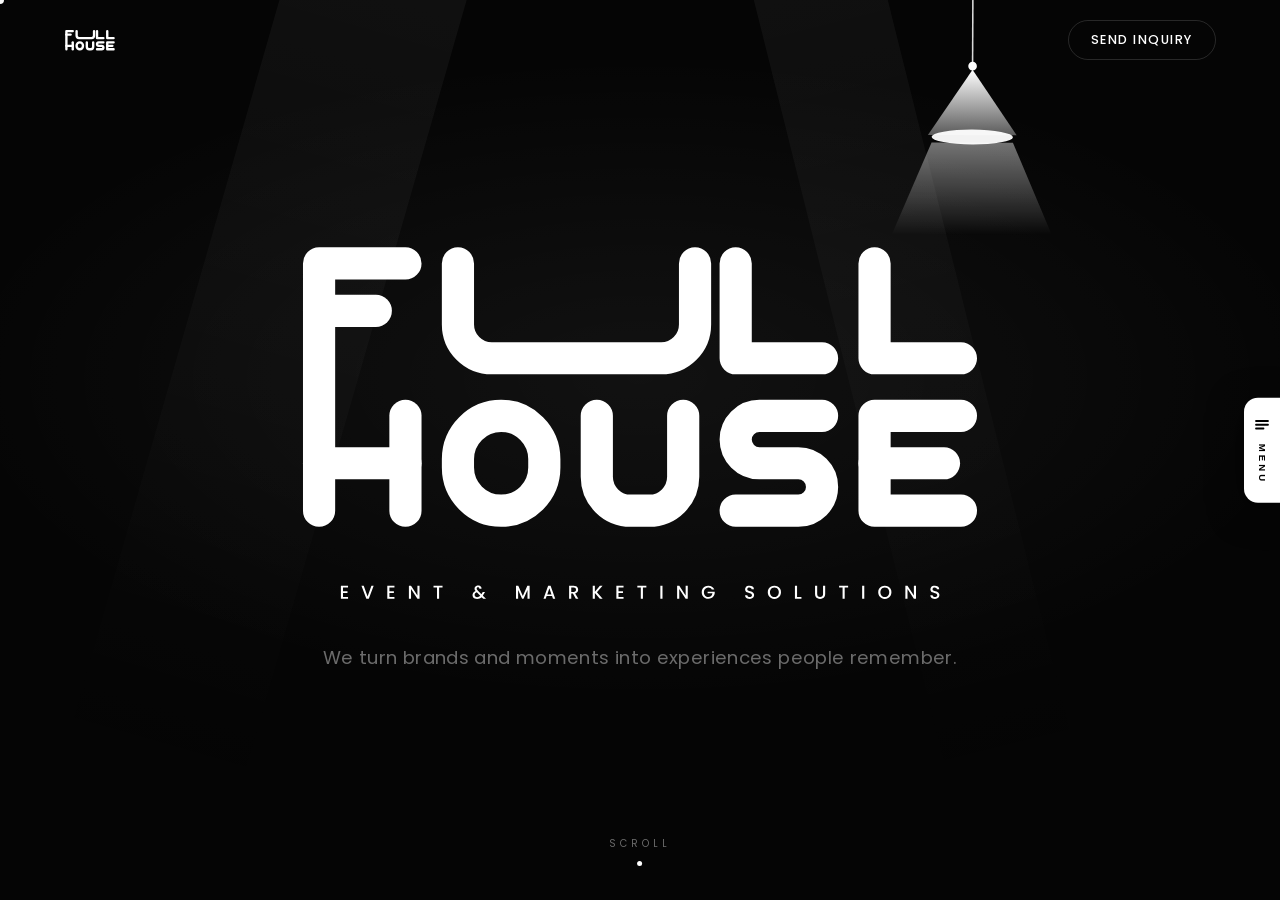
==== index.html @ f328819b "Add Full House website" ====
<!DOCTYPE html>
<html lang="en">
<head>
<meta charset="UTF-8">
<meta name="viewport" content="width=device-width, initial-scale=1.0">
<title>Full House — Event & Marketing Solutions</title>
<meta name="description" content="Full House is an events and marketing company. We design, build and run experiences, and we create the brands and campaigns that fill them.">
<style>
  @font-face { font-family:'Poppins'; src:url('[data-uri]') format('truetype'); font-weight:400; font-display:swap; }
  @font-face { font-family:'Poppins'; src:url('[data-uri]') format('truetype'); font-weight:500; font-display:swap; }
  @font-face { font-family:'Poppins'; src:url('[data-uri]') format('truetype'); font-weight:600; font-display:swap; }
  @font-face { font-family:'Poppins'; src:url('[data-uri]') format('truetype'); font-weight:700; font-display:swap; }

  :root{
    --bg:#050505; --bg2:#0b0b0b; --ink:#ffffff; --muted:#a3a3a3; --dim:#6b6b6b;
    --line:rgba(255,255,255,.14); --line2:rgba(255,255,255,.08);
    --display:'Poppins',sans-serif; --body:'Poppins',sans-serif;
  }
  *{margin:0;padding:0;box-sizing:border-box}
  html{scroll-behavior:smooth}
  body{background:var(--bg);color:var(--ink);font-family:var(--body);overflow-x:hidden;-webkit-font-smoothing:antialiased}
  ::selection{background:#fff;color:#000}
  a{color:inherit;text-decoration:none}
  img{display:block;max-width:100%}

  /* ---------- cursor ---------- */
  .cursor-dot,.cursor-ring{position:fixed;top:0;left:0;pointer-events:none;z-index:9999;border-radius:50%;transform:translate(-50%,-50%)}
  .cursor-dot{width:8px;height:8px;background:#fff;mix-blend-mode:difference}
  .cursor-ring{width:36px;height:36px;border:1px solid rgba(255,255,255,.5);transition:width .25s,height .25s,border-color .25s}
  .cursor-ring.hovering{width:64px;height:64px;border-color:#fff}
  @media (pointer:coarse){.cursor-dot,.cursor-ring{display:none}}

  /* ---------- preloader ---------- */
  #loader{position:fixed;inset:0;background:#000;z-index:2000;display:flex;flex-direction:column;align-items:center;justify-content:center;gap:28px;animation:loaderAway .9s cubic-bezier(.76,0,.24,1) 2s forwards}
  @keyframes loaderAway{to{transform:translateY(-100%);visibility:hidden}}
  #loader.done{transform:translateY(-100%)}
  #loader .lamp-mini{width:70px;animation:swing 2.2s ease-in-out infinite;transform-origin:50% 0}
  @keyframes swing{0%,100%{transform:rotate(9deg)}50%{transform:rotate(-9deg)}}
  #loader .word{font-family:var(--display);font-weight:600;font-size:clamp(2rem,7vw,3.4rem);letter-spacing:.04em;opacity:0;animation:flicker .8s steps(1) .3s forwards}
  #loader .word.on{animation:flicker .8s steps(1) forwards}
  @keyframes flicker{0%{opacity:0}12%{opacity:1}20%{opacity:.2}32%{opacity:1}44%{opacity:.35}60%{opacity:1}100%{opacity:1}}
  #loader .tag{font-size:.7rem;letter-spacing:.55em;color:var(--dim);opacity:0;animation:tagIn .6s .8s forwards}
  @keyframes tagIn{to{opacity:1}}
  #loader .tag.on{opacity:1}

  /* ---------- nav ---------- */
  nav{position:fixed;top:0;left:0;right:0;z-index:900;display:flex;align-items:center;justify-content:space-between;padding:20px 5vw;transition:background .4s,backdrop-filter .4s,border-color .4s;border-bottom:1px solid transparent}
  nav.scrolled{background:rgba(5,5,5,.72);backdrop-filter:blur(14px);border-color:var(--line2)}
  @media (max-width:760px){
    nav.scrolled{backdrop-filter:none;background:rgba(5,5,5,.93)}
    .side-scrim{backdrop-filter:none}
    dialog.fh-modal::backdrop{backdrop-filter:none}
    .pband{overflow-x:auto;-webkit-overflow-scrolling:touch;scrollbar-width:none}
    .pband::-webkit-scrollbar{display:none}
    .pband-track{animation:none}
    .watermark{will-change:auto}
  }
  .nav-logo{font-family:var(--display);font-weight:600;font-size:1.05rem;letter-spacing:.06em;display:flex;align-items:center;gap:8px}
  .nav-links{display:flex;gap:34px;font-size:.78rem;letter-spacing:.22em;font-weight:600}
  .nav-links a{position:relative;color:var(--muted);transition:color .3s;padding:4px 0}
  .nav-links a::after{content:'';position:absolute;left:0;bottom:0;height:1px;width:0;background:#fff;transition:width .3s}
  .nav-links a:hover{color:#fff}
  .nav-links a:hover::after{width:100%}
  .nav-cta{font-family:var(--display);font-weight:500;font-size:.8rem;letter-spacing:.12em;border:1px solid var(--line);border-radius:999px;padding:10px 22px;transition:background .3s,color .3s}
  .nav-cta:hover{background:#fff;color:#000}
  @media (max-width:820px){.nav-links{display:none}}

  /* ---------- hero ---------- */
  header{position:relative;min-height:100svh;display:flex;flex-direction:column;align-items:center;justify-content:center;overflow:hidden}
  .hero-vignette{position:absolute;inset:0;background:radial-gradient(ellipse 90% 60% at 50% 42%,rgba(255,255,255,.05),transparent 60%);pointer-events:none}
  .pendulum{position:absolute;top:-30px;left:76%;width:210px;height:265px;margin-left:-105px;transform-origin:50% 0;pointer-events:none;z-index:3}
  @media (max-width:820px){.pendulum{left:74%;width:150px;height:190px;margin-left:-75px}}
  .pendulum svg{width:100%;height:100%;overflow:visible}
  .hero-inner{position:relative;z-index:4;text-align:center;padding:0 5vw}
  .hero-eyebrow{font-size:.72rem;letter-spacing:.6em;color:var(--muted);margin-bottom:26px}
  .hero-logo{width:clamp(300px,58vw,700px);height:auto;aspect-ratio:620/345}
  .logo-svg{height:22px;width:52px}
  footer .logo-svg{height:30px;width:70px}
  .sr-only{position:absolute;width:1px;height:1px;overflow:hidden;clip:rect(0 0 0 0)}
  .hero-sub{margin-top:30px;font-size:.8rem;letter-spacing:.55em;color:var(--muted)}
  .hero-line{margin-top:18px;font-size:clamp(.95rem,1.6vw,1.15rem);color:var(--dim);font-weight:400;letter-spacing:.02em}
  .secret{position:absolute;inset:0;z-index:5;display:flex;align-items:flex-end;justify-content:center;padding-bottom:12vh;pointer-events:none;
    -webkit-mask-image:radial-gradient(circle 240px at var(--mx,-500px) var(--my,-500px),#000 0%,transparent 72%);
            mask-image:radial-gradient(circle 240px at var(--mx,-500px) var(--my,-500px),#000 0%,transparent 72%)}
  .secret p{font-family:var(--display);font-weight:500;font-size:clamp(1.1rem,2.6vw,1.9rem);color:#fff;opacity:.9;text-align:center;padding:0 6vw}
  .scroll-cue{position:absolute;bottom:34px;left:50%;transform:translateX(-50%);z-index:6;display:flex;flex-direction:column;align-items:center;gap:10px;color:var(--dim);font-size:.62rem;letter-spacing:.4em}
  .scroll-cue .dot{width:5px;height:5px;border-radius:50%;background:#fff;animation:cue 1.8s ease-in-out infinite}
  @keyframes cue{0%{transform:translateY(0);opacity:1}70%{transform:translateY(16px);opacity:0}100%{opacity:0}}

  /* ---------- marquee ---------- */
  .marquee{border-top:1px solid var(--line2);border-bottom:1px solid var(--line2);overflow:hidden;padding:22px 0;background:var(--bg)}
  .marquee-track{display:flex;width:max-content;animation:mq 28s linear infinite}
  .marquee:hover .marquee-track{animation-play-state:paused}
  .marquee-track span{font-family:var(--display);font-weight:500;font-size:clamp(1rem,2.4vw,1.5rem);letter-spacing:.18em;color:#fff;white-space:nowrap;padding-right:14px}
  .marquee-track .o{color:transparent;-webkit-text-stroke:1px rgba(255,255,255,.55)}
  @keyframes mq{to{transform:translateX(-50%)}}

  /* ---------- shared section ---------- */
  section{padding:110px 5vw;max-width:1280px;margin:0 auto}
  .eyebrow{font-size:.7rem;letter-spacing:.5em;color:var(--dim);margin-bottom:22px;display:flex;align-items:center;gap:12px}
  .eyebrow svg{width:12px;height:12px}
  h2{font-family:var(--display);font-weight:600;font-size:clamp(2.2rem,5.4vw,4rem);line-height:1.04;margin-bottom:26px}
  .lead{color:var(--muted);font-size:clamp(1rem,1.5vw,1.15rem);line-height:1.75;max-width:640px}
  .reveal{opacity:0;transform:translateY(36px);transition:opacity .55s cubic-bezier(.22,1,.36,1),transform .55s cubic-bezier(.22,1,.36,1)}
  .reveal.in{opacity:1;transform:none}

  /* ---------- who ---------- */
  .chips{display:flex;flex-wrap:wrap;gap:12px;margin-top:38px}
  .chip{border:1px solid var(--line);border-radius:999px;padding:11px 24px;font-weight:600;font-size:.9rem;transition:background .3s,color .3s,transform .3s;cursor:pointer;background:none;color:inherit;font-family:inherit}
  .chip.on{background:#fff;color:#050505;border-color:#fff}
  .chip-hint{width:100%;margin-top:10px;font-size:.72rem;letter-spacing:.22em;text-transform:uppercase;color:var(--dim)}
  .who-cap{position:absolute;left:18px;right:18px;bottom:16px;z-index:2;font-size:.85rem;line-height:1.45;color:#fff;text-shadow:0 1px 8px rgba(0,0,0,.8);opacity:0;transform:translateY(8px);transition:opacity .4s,transform .4s}
  .who-cap:not(:empty){opacity:1;transform:none}
  .chip:hover{background:#fff;color:#000;transform:translateY(-3px)}
  .vm-grid{display:grid;grid-template-columns:1fr 1fr;gap:18px;margin-top:60px}
  .vm-card{border:1px solid var(--line);border-radius:22px;padding:36px 34px;background:linear-gradient(160deg,#101010,#070707);transition:border-color .3s,transform .4s}
  .vm-card:hover{border-color:rgba(255,255,255,.4);transform:translateY(-4px)}
  .vm-card .lbl{font-size:.68rem;letter-spacing:.5em;color:var(--dim);display:flex;align-items:center;gap:10px;margin-bottom:18px}
  .vm-card .lbl svg{width:13px;height:13px}
  .vm-card p{font-family:var(--display);font-weight:500;font-size:clamp(1.05rem,1.8vw,1.3rem);line-height:1.5}
  @media (max-width:760px){.vm-grid{grid-template-columns:1fr}}

  /* ---------- values ---------- */
  .values-grid{display:grid;grid-template-columns:repeat(3,1fr);gap:16px;margin-top:20px}
  .v-card{position:relative;border:1px solid var(--line2);border-radius:20px;padding:34px 28px;background:var(--bg2);overflow:hidden;transition:border-color .3s;transform-style:preserve-3d;will-change:transform}
  .v-card::before{content:'';position:absolute;inset:0;background:radial-gradient(320px circle at var(--gx,50%) var(--gy,50%),rgba(255,255,255,.09),transparent 65%);opacity:0;transition:opacity .3s;pointer-events:none}
  .v-card:hover::before{opacity:1}
  .v-card:hover{border-color:rgba(255,255,255,.35)}
  .v-num{font-size:.7rem;letter-spacing:.4em;color:var(--dim);margin-bottom:44px}
  .v-card h3{font-family:var(--display);font-weight:500;font-size:1.2rem;margin-bottom:10px}
  .v-card p{color:var(--muted);font-size:.9rem;line-height:1.6}
  @media (max-width:960px){.values-grid{grid-template-columns:repeat(2,1fr)}}
  @media (max-width:600px){.values-grid{grid-template-columns:1fr}}

  /* ---------- what we do ---------- */
  .what-wrap{display:grid;grid-template-columns:minmax(300px,1fr) 1.7fr;gap:56px;align-items:start}
  .what-left{position:sticky;top:110px}
  .what-left .toggle{margin-bottom:0}
  @media (max-width:960px){.what-wrap{grid-template-columns:1fr}.what-left{position:static}}
  .toggle{position:relative;display:inline-flex;border:1px solid var(--line);border-radius:999px;padding:5px;margin:14px 0 44px;background:#000}
  .toggle button{position:relative;z-index:2;font-family:var(--display);font-weight:500;font-size:.85rem;letter-spacing:.2em;padding:12px 34px;border:0;background:none;color:var(--muted);cursor:pointer;transition:color .35s}
  .toggle button.on{color:#000}
  .toggle .pill{position:absolute;top:5px;bottom:5px;left:5px;width:calc(50% - 5px);background:#fff;border-radius:999px;transition:transform .45s cubic-bezier(.65,0,.35,1)}
  .toggle.marketing .pill{transform:translateX(100%)}
  .svc-grid{display:grid;grid-template-columns:repeat(2,1fr);gap:14px}
  @media (min-width:961px) and (max-width:1180px){.svc-grid{grid-template-columns:1fr}}
  .svc{border:1px solid var(--line2);border-radius:18px;padding:26px 28px;background:#000;display:flex;gap:18px;align-items:flex-start;opacity:0;transform:translateY(22px);transition:border-color .3s,background .3s;cursor:pointer;position:relative}
  .svc.shown{animation:svcIn .55s cubic-bezier(.22,1,.36,1) forwards}
  @keyframes svcIn{to{opacity:1;transform:none}}
  .svc:hover{border-color:rgba(255,255,255,.45);background:#0d0d0d}
  .svc .n{font-family:var(--display);font-weight:500;color:var(--dim);font-size:.8rem;padding-top:3px}
  .svc h3{font-family:var(--display);font-weight:500;font-size:1.08rem;margin-bottom:6px}
  .svc p{color:var(--muted);font-size:.86rem;line-height:1.55}
  @media (max-width:760px){.svc-grid{grid-template-columns:1fr}}

  /* ---------- moments accordion ---------- */
  .acc{display:flex;gap:14px;height:min(72vh,600px);margin-top:30px}
  .acc-panel{position:relative;flex:1;border-radius:22px;overflow:hidden;border:1px solid var(--line2);cursor:pointer;transition:flex .6s cubic-bezier(.22,1,.36,1),border-color .4s;min-width:0}
  .acc-panel img{position:absolute;inset:0;width:100%;height:100%;object-fit:cover;filter:grayscale(1) brightness(.55) contrast(1.05);transition:filter .5s,transform .6s cubic-bezier(.22,1,.36,1);transform:scale(1.06)}
  .acc-panel::after{content:'';position:absolute;inset:0;background:linear-gradient(to top,rgba(0,0,0,.72),transparent 50%)}
  .acc-panel.on{flex:3.4;border-color:rgba(255,255,255,.35)}
  .acc-panel.on img{filter:grayscale(.85) brightness(.98) contrast(1.05);transform:scale(1)}
  .acc-panel figcaption{position:absolute;left:24px;bottom:20px;z-index:2;font-family:var(--display);font-weight:500;font-size:clamp(.95rem,1.8vw,1.3rem);letter-spacing:.05em;white-space:nowrap}
  .acc-panel .cap{opacity:0;transform:translateY(12px);transition:opacity .5s .25s,transform .5s .25s}
  .acc-panel.on .cap{opacity:1;transform:none}
  @media (max-width:700px){.acc{flex-direction:column;height:auto}.acc-panel{height:64px;flex:none}.acc-panel.on{height:280px}}

  /* ---------- how ---------- */
  .steps{display:flex;gap:10px;flex-wrap:wrap;margin-bottom:44px}
  .step-btn{font-family:var(--display);font-weight:500;font-size:.8rem;letter-spacing:.14em;border:1px solid var(--line2);border-radius:999px;padding:12px 22px;background:none;color:var(--muted);cursor:pointer;transition:all .3s}
  .step-btn:hover{border-color:rgba(255,255,255,.45);color:#fff}
  .step-btn.on{background:#fff;color:#000;border-color:#fff}
  .step-panel{border:1px solid var(--line);border-radius:24px;padding:clamp(30px,5vw,60px);background:linear-gradient(150deg,#101010,#060606);min-height:230px;position:relative;overflow:hidden}
  .step-panel .big-num{position:absolute;right:-10px;top:-38px;font-family:var(--display);font-weight:700;font-size:11rem;color:rgba(255,255,255,.05);line-height:1;pointer-events:none}
  .step-panel h3{font-family:var(--display);font-weight:600;font-size:clamp(1.6rem,3.4vw,2.4rem);margin-bottom:16px}
  .step-panel p{color:var(--muted);max-width:560px;line-height:1.75;font-size:1.02rem}
  .step-panel .ph{animation:ph .45s ease}
  @keyframes ph{from{opacity:0;transform:translateY(14px)}to{opacity:1;transform:none}}

  /* ---------- watermark ---------- */
  .watermark{position:absolute;top:38%;left:0;white-space:nowrap;font-family:var(--display);font-weight:700;font-size:clamp(7rem,20vw,17rem);color:transparent;-webkit-text-stroke:1px rgba(255,255,255,.07);pointer-events:none;will-change:transform}
  #why{max-width:none}
  #why > *:not(.watermark){max-width:1280px;margin-left:auto;margin-right:auto}
  #why h2{margin-bottom:40px}

  /* ---------- why ---------- */
  .why-row{display:flex;align-items:center;justify-content:space-between;gap:24px;padding:30px 8px;border-bottom:1px solid var(--line2);transition:padding .35s,background .35s;cursor:pointer}
  .why-row:first-of-type{border-top:1px solid var(--line2)}
  .why-row:hover{background:#0b0b0b;padding-left:22px}
  .why-row .t{font-family:var(--display);font-weight:500;font-size:clamp(1.1rem,2.4vw,1.6rem)}
  .why-row .d{color:var(--muted);font-size:.92rem;max-width:460px;line-height:1.6}
  .why-row .arr{flex:none;width:40px;height:40px;border:1px solid var(--line);border-radius:50%;display:grid;place-items:center;transition:background .3s,transform .3s}
  .why-row:hover .arr{background:#fff;transform:rotate(-45deg)}
  .why-row:hover .arr svg path{stroke:#000}
  @media (max-width:700px){.why-row .d{display:none}}

  /* ---------- signature ---------- */
  .sign{text-align:center;padding:150px 5vw}
  .sign .eyebrow{justify-content:center}
  #shuffle{font-family:var(--display);font-weight:600;font-size:clamp(1.9rem,6vw,4.6rem);line-height:1.12;min-height:2.4em}

  /* ---------- contact ---------- */
  .contact{text-align:center;padding:150px 5vw 130px;position:relative;overflow:hidden}
  .contact h2{font-size:clamp(2.6rem,9vw,7rem);line-height:1}
  .contact .lead{margin:26px auto 50px;text-align:center}
  .cta-row{display:flex;gap:16px;justify-content:center;flex-wrap:wrap}
  .btn-m{display:inline-flex;align-items:center;gap:12px;font-family:var(--display);font-weight:500;font-size:1rem;letter-spacing:.08em;border-radius:999px;padding:18px 38px;transition:transform .2s ease-out;will-change:transform}
  .btn-m.solid{background:#fff;color:#000}
  .btn-m.ghost{border:1px solid var(--line);color:#fff}
  .btn-m svg{width:18px;height:18px}
  .contact-meta{margin-top:56px;font-size:.72rem;letter-spacing:.4em;color:var(--dim)}

  footer{border-top:1px solid var(--line2);padding:60px 5vw;display:grid;grid-template-columns:2fr 1fr 1fr;gap:36px}
  footer .f-col{display:flex;flex-direction:column;gap:12px}
  footer .f-logo svg{height:38px;width:68px}
  footer .f-tag{font-size:.68rem;letter-spacing:.4em;color:var(--dim)}
  footer .f-copy{font-size:.72rem;color:var(--dim);margin-top:14px}
  footer .f-head{font-size:.68rem;letter-spacing:.4em;color:var(--dim);margin-bottom:6px}
  footer a{color:var(--muted);font-size:.9rem;font-weight:500;transition:color .3s}
  footer a:hover{color:#fff}
  @media (max-width:700px){footer{grid-template-columns:1fr}}



  /* ---------- v4: single scrolling page ---------- */
  #pages{overflow-y:auto;scroll-behavior:smooth;scrollbar-width:thin;scrollbar-color:#2a2a2a transparent}
  #pages::-webkit-scrollbar{width:6px}
  #pages::-webkit-scrollbar-thumb{background:#2a2a2a;border-radius:3px}

  /* ---------- v4: side toolbar ---------- */
  .side-handle{position:fixed;right:0;top:50%;transform:translateY(-50%);z-index:940;display:flex;flex-direction:column;align-items:center;gap:10px;background:#fff;color:#000;border:0;border-radius:14px 0 0 14px;padding:18px 9px;cursor:pointer;box-shadow:0 8px 34px rgba(0,0,0,.55);transition:padding .25s,opacity .3s}
  .side-handle:hover{padding-right:15px}
  .side-handle svg{width:18px;height:18px}
  .side-handle span{writing-mode:vertical-rl;font-size:.6rem;letter-spacing:.32em;font-weight:600}
  .side-handle.hidden{opacity:0;pointer-events:none}
  .side-scrim{position:fixed;inset:0;z-index:960;background:rgba(0,0,0,.6);backdrop-filter:blur(3px);opacity:0;pointer-events:none;transition:opacity .35s}
  .side-scrim.open{opacity:1;pointer-events:auto}
  .side-menu{position:fixed;top:0;right:0;bottom:0;z-index:970;width:min(350px,88vw);background:#090909;border-left:1px solid var(--line2);transform:translateX(103%);transition:transform .5s cubic-bezier(.22,1,.36,1);display:flex;flex-direction:column;padding:24px 22px 20px;overflow-y:auto}
  .side-menu.open{transform:none}
  .sm-top{display:flex;align-items:center;justify-content:space-between;margin-bottom:6px}
  .sm-top .logo-svg{height:26px;width:60px}
  .sm-close{width:38px;height:38px;border-radius:50%;border:1px solid var(--line);background:none;color:#fff;cursor:pointer;font-size:.85rem;display:grid;place-items:center;transition:background .3s,color .3s}
  .sm-close:hover{background:#fff;color:#000}
  .sm-tag{font-size:.6rem;letter-spacing:.42em;color:var(--dim);margin:0 0 14px 2px}
  .sm-link{display:flex;align-items:center;gap:14px;padding:12px 8px;border-bottom:1px solid var(--line2);color:var(--muted);transition:color .25s,padding-left .25s,background .25s}
  .sm-link svg{width:17px;height:17px;flex:none}
  .sm-link .tt{font-weight:600;font-size:.82rem;letter-spacing:.16em}
  .sm-link .dd{display:block;font-size:.68rem;color:var(--dim);letter-spacing:.03em;margin-top:3px;font-weight:400}
  .sm-link:hover,.sm-link.on{color:#fff;padding-left:16px;background:rgba(255,255,255,.03)}
  .sm-cta{margin-top:18px;text-align:center;font-family:var(--display);font-weight:500;font-size:.85rem;letter-spacing:.14em;background:#fff;color:#000;border-radius:999px;padding:15px 22px;transition:transform .2s}
  .sm-cta:hover{transform:translateY(-2px)}

  /* ---------- v4: section lamps ---------- */
  .sect-lamp{position:absolute;top:-6px;left:50%;transform:translateX(-50%);width:110px;height:120px;pointer-events:none;z-index:2;opacity:.9}
  .sect-lamp .cone-g{opacity:0}
  section.lit .sect-lamp .cone-g{animation:lampOn 1.1s steps(1) forwards}
  section.lit .sect-lamp .bulb-c{animation:bulbOn 1.1s steps(1) forwards}
  @keyframes lampOn{0%{opacity:0}18%{opacity:.9}26%{opacity:.1}40%{opacity:.8}52%{opacity:.25}70%{opacity:1}100%{opacity:.75}}
  @keyframes bulbOn{0%{fill:#333}18%{fill:#fff}26%{fill:#444}40%{fill:#fff}52%{fill:#666}70%,100%{fill:#fff}}

  /* ---------- v4: image blocks ---------- */
  .img-card{position:relative;border-radius:22px;overflow:hidden;border:1px solid var(--line2);background:#000}
  .img-card img{position:absolute;inset:0;width:100%;height:100%;object-fit:cover;filter:grayscale(1) brightness(.78) contrast(1.05);transition:filter .5s,transform .8s cubic-bezier(.22,1,.36,1)}
  .img-card:hover img{filter:grayscale(.35) brightness(1) contrast(1.05);transform:scale(1.045)}
  .img-card::after{content:'';position:absolute;inset:0;background:linear-gradient(to top,rgba(0,0,0,.35),transparent 45%);pointer-events:none}
  .img-card.swap{animation:ph .45s ease}
  .who-img{aspect-ratio:4/5}
  .what-img{aspect-ratio:16/11}
  .how-img{aspect-ratio:4/5}
  .who-grid{display:grid;grid-template-columns:1.05fr .95fr;gap:44px;align-items:center}
  @media(max-width:900px){.who-grid{grid-template-columns:1fr}}
  .who-img{height:min(52vh,460px)}
  @media(max-width:900px){.who-img{height:auto;aspect-ratio:4/3}}
  .what-img{margin-top:30px;height:230px}
  .how-grid{display:grid;grid-template-columns:1.55fr 1fr;gap:18px;align-items:stretch}
  @media(max-width:900px){.how-grid{grid-template-columns:1fr}.how-img{height:auto;aspect-ratio:16/10}}
  .parallax{transition:none}

  /* ---------- v4: accordion fix + hint ---------- */
  .acc-panel{touch-action:manipulation;-webkit-tap-highlight-color:transparent}
  .acc-panel .plus{position:absolute;right:18px;bottom:16px;z-index:2;width:34px;height:34px;border:1px solid rgba(255,255,255,.5);border-radius:50%;display:grid;place-items:center;font-size:1.05rem;color:#fff;background:rgba(0,0,0,.35);opacity:0;transform:scale(.6);transition:opacity .4s .2s,transform .4s .2s}
  .acc-panel.on .plus{opacity:1;transform:none}
  .acc-hint{margin-top:14px;font-size:.66rem;letter-spacing:.3em;color:var(--dim);text-align:center}

  /* ---------- v4: entrance variants ---------- */
  .drop{opacity:0;transform:translateY(-46px);transition:opacity .7s cubic-bezier(.22,1,.36,1),transform .7s cubic-bezier(.22,1,.36,1)}
  .drop.in{opacity:1;transform:none}
  .slide-l{opacity:0;transform:translateX(-56px);transition:opacity .7s cubic-bezier(.22,1,.36,1),transform .7s cubic-bezier(.22,1,.36,1)}
  .slide-l.in{opacity:1;transform:none}
  .slide-r{opacity:0;transform:translateX(56px);transition:opacity .7s cubic-bezier(.22,1,.36,1),transform .7s cubic-bezier(.22,1,.36,1)}
  .slide-r.in{opacity:1;transform:none}

  /* ---------- v3: inquiry form ---------- */
  .form-head{margin-top:64px;font-size:.68rem;letter-spacing:.4em;color:var(--dim);font-weight:600}
  .inq{width:100%;max-width:760px;margin:26px auto 0;text-align:left}
  .inq-grid{display:grid;grid-template-columns:1fr 1fr;gap:16px}
  .inq label{display:block;font-size:.6rem;letter-spacing:.28em;color:var(--dim);margin:0 0 8px 4px;font-weight:600}
  .inq input,.inq select,.inq textarea{width:100%;background:#0d0d0d;border:1px solid var(--line);border-radius:14px;color:#fff;font-family:var(--body);font-size:.95rem;padding:14px 16px;outline:none;transition:border-color .3s,box-shadow .3s}
  .inq textarea{min-height:120px;resize:vertical}
  .inq input:focus,.inq select:focus,.inq textarea:focus{border-color:#fff;box-shadow:0 0 0 3px rgba(255,255,255,.08)}
  .inq .full{grid-column:1/-1}
  .inq-actions{display:flex;gap:14px;justify-content:center;margin-top:24px;flex-wrap:wrap}
  .inq-note{margin-top:14px;font-size:.75rem;color:var(--dim);letter-spacing:.04em;min-height:1.2em;text-align:center}
  @media (max-width:640px){.inq-grid{grid-template-columns:1fr}}

  /* ---------- v2: logo watermark on every section ---------- */
  section{position:relative}
  section::before{content:'';position:absolute;inset:40px 0;background:url('[data-uri]') no-repeat center 32%/min(44vw,440px);opacity:.08;pointer-events:none}
  section>*:not(.watermark):not(.orbit){position:relative;z-index:1}

  /* ---------- v2: spinning eyebrow sparkles ---------- */
  .eyebrow svg,.vm-card .lbl svg{animation:spinSlow 9s linear infinite}
  @keyframes spinSlow{to{transform:rotate(360deg)}}

  /* ---------- v2: hero light beams ---------- */
  .beams{position:absolute;inset:0;overflow:hidden;pointer-events:none;z-index:2}
  .beam{position:absolute;top:-25%;left:12%;width:180px;height:150%;background:linear-gradient(to bottom,rgba(255,255,255,.06),transparent 75%);transform:rotate(16deg);animation:beam 8s ease-in-out infinite alternate}
  .beam.b2{left:auto;right:22%;width:130px;transform:rotate(-14deg);animation-duration:11s;animation-delay:-4s}
  @keyframes beam{from{transform:rotate(12deg) translateX(-30px);opacity:.45}to{transform:rotate(20deg) translateX(30px);opacity:1}}

  /* ---------- v2: pendulum flash ---------- */
  .pendulum svg{transition:filter .3s}
  .pendulum.flash svg{filter:brightness(1.7) drop-shadow(0 0 26px rgba(255,255,255,.4))}

  /* ---------- v2: heading word entrances ---------- */
  h2 .w{display:inline-block;overflow:hidden;vertical-align:bottom}
  h2 .w i{display:inline-block;font-style:normal;transform:translateY(115%);transition:transform .7s cubic-bezier(.22,1,.36,1)}
  h2.in .w i{transform:none}

  /* ---------- v2: photo band ---------- */
  .pband{overflow:hidden;padding:26px 0;border-bottom:1px solid var(--line2);background:var(--bg)}
  .pband-track{display:flex;gap:16px;width:max-content;animation:mq 46s linear infinite}
  .pband:hover .pband-track{animation-play-state:paused}
  .pband-track img{height:220px;width:auto;border-radius:16px;border:1px solid var(--line2);filter:grayscale(1) brightness(.72);cursor:pointer;transition:filter .45s,transform .45s}
  .pband-track img:hover{filter:grayscale(.35) brightness(1);transform:translateY(-6px)}
  @media (max-width:700px){.pband-track img{height:150px}}

  /* ---------- v2: micro-interactions ---------- */
  .chip.pop{animation:pop .45s cubic-bezier(.22,1,.36,1)}
  @keyframes pop{35%{transform:scale(1.14);background:#fff;color:#000}}
  .v-card.pulse{animation:vpulse .5s cubic-bezier(.22,1,.36,1)}
  @keyframes vpulse{30%{transform:scale(1.04);border-color:#fff;box-shadow:0 0 44px rgba(255,255,255,.12)}}
  .why-row.lit{background:#0d0d0d;padding-left:22px}
  .why-row.lit .arr{background:#fff;transform:rotate(-45deg)}
  .why-row.lit .arr svg path{stroke:#000}
  .svc::after{content:'+';position:absolute;top:16px;right:20px;color:var(--dim);font-size:1.15rem;font-weight:400;transition:transform .3s,color .3s}
  .svc:hover::after{transform:rotate(90deg);color:#fff}

  /* ---------- v2: rotating badge ---------- */
  .orbit{position:absolute;top:56px;right:5vw;width:112px;height:112px;opacity:.85;z-index:2}
  .orbit svg{width:100%;height:100%;animation:spinSlow 16s linear infinite}
  .orbit text{font-size:11px;letter-spacing:2.6px;fill:var(--muted);font-family:var(--display);font-weight:500}
  @media (max-width:700px){.orbit{width:78px;height:78px;top:34px}}

  /* ---------- v2: dialogs ---------- */
  .fh-modal-wrap{position:fixed;inset:0;z-index:1100;display:none;align-items:center;justify-content:center;background:rgba(0,0,0,.82);padding:20px}
  .fh-modal-wrap.open{display:flex}
  .fh-modal{background:#0a0a0a;color:#fff;border:1px solid var(--line);border-radius:22px;width:100%;max-width:560px;max-height:86vh;overflow-y:auto;position:relative}
  .fh-modal-wrap.open .fh-modal{animation:mIn .35s cubic-bezier(.22,1,.36,1)}
  .fh-light{position:fixed;inset:0;z-index:1200;display:none;align-items:center;justify-content:center;background:rgba(0,0,0,.9);cursor:zoom-out}
  .fh-light.open{display:flex;animation:mIn .3s cubic-bezier(.22,1,.36,1)}
  @keyframes mIn{from{opacity:0;transform:translateY(26px) scale(.97)}to{opacity:1;transform:none}}
  .fh-modal{padding:42px 38px 34px}
  .fh-modal .m-num{font-size:.7rem;letter-spacing:.4em;color:var(--dim);margin-bottom:16px}
  .fh-modal h3{font-family:var(--display);font-weight:600;font-size:1.55rem;margin-bottom:12px;padding-right:36px}
  .fh-modal p{color:var(--muted);line-height:1.7;font-size:.95rem;margin-bottom:26px}
  .fh-modal .btn-m{padding:14px 30px;font-size:.85rem}
  .m-close{position:absolute;top:14px;right:14px;width:38px;height:38px;border-radius:50%;border:1px solid var(--line);background:none;color:#fff;cursor:pointer;font-size:.85rem;display:grid;place-items:center;transition:background .3s,color .3s}
  .m-close:hover{background:#fff;color:#000}
  .fh-light img{max-width:92vw;max-height:82vh;border-radius:16px;border:1px solid var(--line2);filter:grayscale(.9) brightness(.92) contrast(1.05)}

  @media (prefers-reduced-motion:reduce){
    #loader{animation-delay:.05s;animation-duration:.2s}#loader .word,#loader .tag{animation-delay:0s}
    *,*::before,*::after{animation-duration:.01ms !important;animation-iteration-count:1 !important;transition-duration:.01ms !important}
    html{scroll-behavior:auto}
  }
</style>
</head>
<body>
<svg xmlns="http://www.w3.org/2000/svg" xmlns:xlink="http://www.w3.org/1999/xlink" width="0" height="0" style="position:absolute">
<defs>
<g>
<symbol overflow="visible" id="glyph0-0">
<path style="stroke:none;" d="M 0 -11.546875 L 8.25 -11.546875 L 8.25 0 L 0 0 Z M 6.9375 -10.71875 L 1.3125 -10.71875 L 4.125 -6.515625 Z M 0.828125 -1.5625 L 3.625 -5.78125 L 0.828125 -9.984375 Z M 7.421875 -1.5625 L 7.421875 -9.984375 L 4.625 -5.78125 Z M 6.9375 -0.828125 L 4.125 -5.03125 L 1.3125 -0.828125 Z M 6.9375 -0.828125 "/>
</symbol>
<symbol overflow="visible" id="glyph0-1">
<path style="stroke:none;" d="M 3.125 -9.953125 L 3.125 -6.578125 L 7.078125 -6.578125 L 7.078125 -5.046875 L 3.125 -5.046875 L 3.125 -1.53125 L 7.578125 -1.53125 L 7.578125 0 L 1.234375 0 L 1.234375 -11.484375 L 7.578125 -11.484375 L 7.578125 -9.953125 Z M 3.125 -9.953125 "/>
</symbol>
<symbol overflow="visible" id="glyph0-2">
<path style="stroke:none;" d="M 11.125 -11.46875 L 6.8125 0 L 4.640625 0 L 0.3125 -11.46875 L 2.328125 -11.46875 L 5.71875 -1.9375 L 9.140625 -11.46875 Z M 11.125 -11.46875 "/>
</symbol>
<symbol overflow="visible" id="glyph0-3">
<path style="stroke:none;" d="M 10.65625 0 L 8.78125 0 L 3.125 -8.5625 L 3.125 0 L 1.234375 0 L 1.234375 -11.484375 L 3.125 -11.484375 L 8.78125 -2.9375 L 8.78125 -11.484375 L 10.65625 -11.484375 Z M 10.65625 0 "/>
</symbol>
<symbol overflow="visible" id="glyph0-4">
<path style="stroke:none;" d="M 8.640625 -11.46875 L 8.640625 -9.9375 L 5.59375 -9.9375 L 5.59375 0 L 3.71875 0 L 3.71875 -9.9375 L 0.640625 -9.9375 L 0.640625 -11.46875 Z M 8.640625 -11.46875 "/>
</symbol>
<symbol overflow="visible" id="glyph0-5">
<path style="stroke:none;" d=""/>
</symbol>
<symbol overflow="visible" id="glyph0-6">
<path style="stroke:none;" d="M 10.09375 0 L 8.671875 -1.421875 C 8.128906 -0.867188 7.53125 -0.457031 6.875 -0.1875 C 6.226562 0.0820312 5.503906 0.21875 4.703125 0.21875 C 3.890625 0.21875 3.164062 0.078125 2.53125 -0.203125 C 1.90625 -0.492188 1.421875 -0.90625 1.078125 -1.4375 C 0.742188 -1.976562 0.578125 -2.597656 0.578125 -3.296875 C 0.578125 -4.085938 0.800781 -4.796875 1.25 -5.421875 C 1.707031 -6.046875 2.378906 -6.535156 3.265625 -6.890625 C 2.941406 -7.273438 2.710938 -7.632812 2.578125 -7.96875 C 2.453125 -8.3125 2.390625 -8.6875 2.390625 -9.09375 C 2.390625 -9.59375 2.519531 -10.039062 2.78125 -10.4375 C 3.039062 -10.832031 3.410156 -11.144531 3.890625 -11.375 C 4.378906 -11.613281 4.941406 -11.734375 5.578125 -11.734375 C 6.222656 -11.734375 6.773438 -11.609375 7.234375 -11.359375 C 7.691406 -11.109375 8.03125 -10.769531 8.25 -10.34375 C 8.476562 -9.914062 8.570312 -9.4375 8.53125 -8.90625 L 6.65625 -8.90625 C 6.664062 -9.3125 6.5625 -9.628906 6.34375 -9.859375 C 6.132812 -10.085938 5.851562 -10.203125 5.5 -10.203125 C 5.132812 -10.203125 4.835938 -10.09375 4.609375 -9.875 C 4.390625 -9.65625 4.28125 -9.394531 4.28125 -9.09375 C 4.28125 -8.789062 4.363281 -8.492188 4.53125 -8.203125 C 4.695312 -7.910156 4.992188 -7.535156 5.421875 -7.078125 L 8.46875 -4.0625 L 9.640625 -5.984375 L 11.671875 -5.984375 L 10.1875 -3.453125 L 9.765625 -2.765625 L 12.5625 0 Z M 4.703125 -1.390625 C 5.734375 -1.390625 6.644531 -1.8125 7.4375 -2.65625 L 4.40625 -5.703125 C 3.101562 -5.191406 2.453125 -4.410156 2.453125 -3.359375 C 2.453125 -2.804688 2.660156 -2.335938 3.078125 -1.953125 C 3.503906 -1.578125 4.046875 -1.390625 4.703125 -1.390625 Z M 4.703125 -1.390625 "/>
</symbol>
<symbol overflow="visible" id="glyph0-7">
<path style="stroke:none;" d="M 13.3125 -11.46875 L 13.3125 0 L 11.4375 0 L 11.4375 -7.859375 L 7.9375 0 L 6.640625 0 L 3.125 -7.859375 L 3.125 0 L 1.234375 0 L 1.234375 -11.46875 L 3.265625 -11.46875 L 7.296875 -2.46875 L 11.296875 -11.46875 Z M 13.3125 -11.46875 "/>
</symbol>
<symbol overflow="visible" id="glyph0-8">
<path style="stroke:none;" d="M 8.15625 -2.34375 L 3.34375 -2.34375 L 2.53125 0 L 0.5625 0 L 4.671875 -11.484375 L 6.84375 -11.484375 L 10.953125 0 L 8.96875 0 Z M 7.625 -3.875 L 5.765625 -9.203125 L 3.875 -3.875 Z M 7.625 -3.875 "/>
</symbol>
<symbol overflow="visible" id="glyph0-9">
<path style="stroke:none;" d="M 7.1875 0 L 4.546875 -4.59375 L 3.125 -4.59375 L 3.125 0 L 1.234375 0 L 1.234375 -11.46875 L 5.203125 -11.46875 C 6.078125 -11.46875 6.816406 -11.3125 7.421875 -11 C 8.035156 -10.695312 8.492188 -10.285156 8.796875 -9.765625 C 9.097656 -9.253906 9.25 -8.675781 9.25 -8.03125 C 9.25 -7.28125 9.03125 -6.597656 8.59375 -5.984375 C 8.164062 -5.378906 7.5 -4.96875 6.59375 -4.75 L 9.4375 0 Z M 3.125 -6.09375 L 5.203125 -6.09375 C 5.898438 -6.09375 6.425781 -6.265625 6.78125 -6.609375 C 7.144531 -6.960938 7.328125 -7.4375 7.328125 -8.03125 C 7.328125 -8.625 7.148438 -9.085938 6.796875 -9.421875 C 6.441406 -9.765625 5.910156 -9.9375 5.203125 -9.9375 L 3.125 -9.9375 Z M 3.125 -6.09375 "/>
</symbol>
<symbol overflow="visible" id="glyph0-10">
<path style="stroke:none;" d="M 7.5625 0 L 3.125 -5.125 L 3.125 0 L 1.234375 0 L 1.234375 -11.46875 L 3.125 -11.46875 L 3.125 -6.234375 L 7.578125 -11.46875 L 9.9375 -11.46875 L 4.953125 -5.71875 L 10.015625 0 Z M 7.5625 0 "/>
</symbol>
<symbol overflow="visible" id="glyph0-11">
<path style="stroke:none;" d="M 3.125 -11.46875 L 3.125 0 L 1.234375 0 L 1.234375 -11.46875 Z M 3.125 -11.46875 "/>
</symbol>
<symbol overflow="visible" id="glyph0-12">
<path style="stroke:none;" d="M 9.53125 -8.171875 C 9.238281 -8.742188 8.828125 -9.175781 8.296875 -9.46875 C 7.765625 -9.757812 7.15625 -9.90625 6.46875 -9.90625 C 5.707031 -9.90625 5.03125 -9.734375 4.4375 -9.390625 C 3.84375 -9.046875 3.378906 -8.5625 3.046875 -7.9375 C 2.710938 -7.3125 2.546875 -6.585938 2.546875 -5.765625 C 2.546875 -4.929688 2.710938 -4.195312 3.046875 -3.5625 C 3.378906 -2.9375 3.84375 -2.453125 4.4375 -2.109375 C 5.03125 -1.765625 5.707031 -1.59375 6.46875 -1.59375 C 7.488281 -1.59375 8.316406 -1.878906 8.953125 -2.453125 C 9.597656 -3.023438 9.988281 -3.800781 10.125 -4.78125 L 5.828125 -4.78125 L 5.828125 -6.28125 L 12.140625 -6.28125 L 12.140625 -4.8125 C 12.023438 -3.925781 11.707031 -3.109375 11.1875 -2.359375 C 10.675781 -1.609375 10.007812 -1.007812 9.1875 -0.5625 C 8.375 -0.125 7.46875 0.09375 6.46875 0.09375 C 5.382812 0.09375 4.394531 -0.15625 3.5 -0.65625 C 2.613281 -1.15625 1.910156 -1.847656 1.390625 -2.734375 C 0.867188 -3.628906 0.609375 -4.640625 0.609375 -5.765625 C 0.609375 -6.878906 0.867188 -7.878906 1.390625 -8.765625 C 1.910156 -9.660156 2.617188 -10.359375 3.515625 -10.859375 C 4.421875 -11.359375 5.40625 -11.609375 6.46875 -11.609375 C 7.6875 -11.609375 8.769531 -11.304688 9.71875 -10.703125 C 10.675781 -10.109375 11.367188 -9.265625 11.796875 -8.171875 Z M 9.53125 -8.171875 "/>
</symbol>
<symbol overflow="visible" id="glyph0-13">
<path style="stroke:none;" d="M 5.015625 0.109375 C 4.242188 0.109375 3.550781 -0.0195312 2.9375 -0.28125 C 2.320312 -0.550781 1.835938 -0.929688 1.484375 -1.421875 C 1.128906 -1.921875 0.953125 -2.503906 0.953125 -3.171875 L 2.96875 -3.171875 C 3.007812 -2.671875 3.203125 -2.257812 3.546875 -1.9375 C 3.898438 -1.625 4.390625 -1.46875 5.015625 -1.46875 C 5.660156 -1.46875 6.164062 -1.625 6.53125 -1.9375 C 6.894531 -2.25 7.078125 -2.65625 7.078125 -3.15625 C 7.078125 -3.539062 6.960938 -3.851562 6.734375 -4.09375 C 6.515625 -4.332031 6.234375 -4.515625 5.890625 -4.640625 C 5.554688 -4.773438 5.09375 -4.921875 4.5 -5.078125 C 3.75 -5.273438 3.140625 -5.472656 2.671875 -5.671875 C 2.210938 -5.878906 1.816406 -6.195312 1.484375 -6.625 C 1.148438 -7.0625 0.984375 -7.632812 0.984375 -8.34375 C 0.984375 -9.007812 1.148438 -9.585938 1.484375 -10.078125 C 1.816406 -10.578125 2.28125 -10.957031 2.875 -11.21875 C 3.46875 -11.476562 4.15625 -11.609375 4.9375 -11.609375 C 6.039062 -11.609375 6.945312 -11.332031 7.65625 -10.78125 C 8.375 -10.226562 8.769531 -9.46875 8.84375 -8.5 L 6.765625 -8.5 C 6.734375 -8.914062 6.535156 -9.269531 6.171875 -9.5625 C 5.804688 -9.863281 5.328125 -10.015625 4.734375 -10.015625 C 4.191406 -10.015625 3.75 -9.875 3.40625 -9.59375 C 3.070312 -9.320312 2.90625 -8.929688 2.90625 -8.421875 C 2.90625 -8.066406 3.007812 -7.773438 3.21875 -7.546875 C 3.4375 -7.316406 3.707031 -7.132812 4.03125 -7 C 4.363281 -6.875 4.816406 -6.734375 5.390625 -6.578125 C 6.148438 -6.367188 6.769531 -6.160156 7.25 -5.953125 C 7.726562 -5.742188 8.132812 -5.421875 8.46875 -4.984375 C 8.800781 -4.554688 8.96875 -3.976562 8.96875 -3.25 C 8.96875 -2.664062 8.8125 -2.113281 8.5 -1.59375 C 8.1875 -1.082031 7.726562 -0.671875 7.125 -0.359375 C 6.53125 -0.046875 5.828125 0.109375 5.015625 0.109375 Z M 5.015625 0.109375 "/>
</symbol>
<symbol overflow="visible" id="glyph0-14">
<path style="stroke:none;" d="M 6.46875 0.109375 C 5.40625 0.109375 4.421875 -0.140625 3.515625 -0.640625 C 2.617188 -1.140625 1.910156 -1.835938 1.390625 -2.734375 C 0.867188 -3.628906 0.609375 -4.640625 0.609375 -5.765625 C 0.609375 -6.878906 0.867188 -7.878906 1.390625 -8.765625 C 1.910156 -9.660156 2.617188 -10.359375 3.515625 -10.859375 C 4.421875 -11.359375 5.40625 -11.609375 6.46875 -11.609375 C 7.539062 -11.609375 8.523438 -11.359375 9.421875 -10.859375 C 10.328125 -10.359375 11.035156 -9.660156 11.546875 -8.765625 C 12.066406 -7.878906 12.328125 -6.878906 12.328125 -5.765625 C 12.328125 -4.640625 12.066406 -3.628906 11.546875 -2.734375 C 11.035156 -1.835938 10.328125 -1.140625 9.421875 -0.640625 C 8.523438 -0.140625 7.539062 0.109375 6.46875 0.109375 Z M 6.46875 -1.515625 C 7.226562 -1.515625 7.90625 -1.6875 8.5 -2.03125 C 9.09375 -2.382812 9.554688 -2.878906 9.890625 -3.515625 C 10.222656 -4.160156 10.390625 -4.910156 10.390625 -5.765625 C 10.390625 -6.609375 10.222656 -7.347656 9.890625 -7.984375 C 9.554688 -8.617188 9.09375 -9.109375 8.5 -9.453125 C 7.90625 -9.796875 7.226562 -9.96875 6.46875 -9.96875 C 5.707031 -9.96875 5.03125 -9.796875 4.4375 -9.453125 C 3.84375 -9.109375 3.378906 -8.617188 3.046875 -7.984375 C 2.710938 -7.347656 2.546875 -6.609375 2.546875 -5.765625 C 2.546875 -4.910156 2.710938 -4.160156 3.046875 -3.515625 C 3.378906 -2.878906 3.84375 -2.382812 4.4375 -2.03125 C 5.03125 -1.6875 5.707031 -1.515625 6.46875 -1.515625 Z M 6.46875 -1.515625 "/>
</symbol>
<symbol overflow="visible" id="glyph0-15">
<path style="stroke:none;" d="M 3.125 -1.515625 L 7 -1.515625 L 7 0 L 1.234375 0 L 1.234375 -11.46875 L 3.125 -11.46875 Z M 3.125 -1.515625 "/>
</symbol>
<symbol overflow="visible" id="glyph0-16">
<path style="stroke:none;" d="M 3.109375 -11.46875 L 3.109375 -4.15625 C 3.109375 -3.289062 3.332031 -2.632812 3.78125 -2.1875 C 4.238281 -1.75 4.875 -1.53125 5.6875 -1.53125 C 6.519531 -1.53125 7.160156 -1.75 7.609375 -2.1875 C 8.066406 -2.632812 8.296875 -3.289062 8.296875 -4.15625 L 8.296875 -11.46875 L 10.1875 -11.46875 L 10.1875 -4.1875 C 10.1875 -3.25 9.976562 -2.457031 9.5625 -1.8125 C 9.15625 -1.164062 8.609375 -0.679688 7.921875 -0.359375 C 7.242188 -0.046875 6.492188 0.109375 5.671875 0.109375 C 4.847656 0.109375 4.097656 -0.046875 3.421875 -0.359375 C 2.742188 -0.679688 2.207031 -1.164062 1.8125 -1.8125 C 1.414062 -2.457031 1.21875 -3.25 1.21875 -4.1875 L 1.21875 -11.46875 Z M 3.109375 -11.46875 "/>
</symbol>
</g>
</defs>
<g id="fh-art">


<path style="fill:none;stroke-width:28.5;stroke-linecap:round;stroke-linejoin:round;stroke:rgb(100%,100%,100%);stroke-opacity:1;stroke-miterlimit:4;" d="M 165.75 409.5 L 165.75 190.5 L 242.25 190.5 "/>
<path style="fill:none;stroke-width:28.5;stroke-linecap:round;stroke-linejoin:round;stroke:rgb(100%,100%,100%);stroke-opacity:1;stroke-miterlimit:4;" d="M 165.75 232.5 L 216 232.5 "/>
<path style="fill:none;stroke-width:28.5;stroke-linecap:round;stroke-linejoin:round;stroke:rgb(100%,100%,100%);stroke-opacity:1;stroke-miterlimit:4;" d="M 242.25 325.5 L 242.25 409.5 "/>
<path style="fill:none;stroke-width:28.5;stroke-linecap:round;stroke-linejoin:round;stroke:rgb(100%,100%,100%);stroke-opacity:1;stroke-miterlimit:4;" d="M 165.75 367.5 L 242.25 367.5 "/>
<path style="fill:none;stroke-width:28.5;stroke-linecap:round;stroke-linejoin:round;stroke:rgb(100%,100%,100%);stroke-opacity:1;stroke-miterlimit:4;" d="M 288.75 190.5 L 288.75 244.5 C 288.75 261.070312 302.179688 274.5 318.75 274.5 L 468.75 274.5 C 485.320312 274.5 498.75 261.070312 498.75 244.5 L 498.75 190.5 "/>
<path style="fill:none;stroke-width:28.5;stroke-linecap:round;stroke-linejoin:round;stroke:rgb(100%,100%,100%);stroke-opacity:1;stroke-miterlimit:4;" d="M 327 325.5 C 348.125 325.5 365.25 342.625 365.25 363.75 L 365.25 371.25 C 365.25 392.375 348.125 409.5 327 409.5 C 305.875 409.5 288.75 392.375 288.75 371.25 L 288.75 363.75 C 288.75 342.625 305.875 325.5 327 325.5 Z M 327 325.5 "/>
<path style="fill:none;stroke-width:28.5;stroke-linecap:round;stroke-linejoin:round;stroke:rgb(100%,100%,100%);stroke-opacity:1;stroke-miterlimit:4;" d="M 411.75 325.5 L 411.75 379.5 C 411.75 396.070312 425.179688 409.5 441.75 409.5 L 458.25 409.5 C 474.820312 409.5 488.25 396.070312 488.25 379.5 L 488.25 325.5 "/>
<path style="fill:none;stroke-width:28.5;stroke-linecap:round;stroke-linejoin:round;stroke:rgb(100%,100%,100%);stroke-opacity:1;stroke-miterlimit:4;" d="M 534.75 190.5 L 534.75 274.5 L 611.25 274.5 "/>
<path style="fill:none;stroke-width:28.5;stroke-linecap:round;stroke-linejoin:round;stroke:rgb(100%,100%,100%);stroke-opacity:1;stroke-miterlimit:4;" d="M 657.75 190.5 L 657.75 274.5 L 734.25 274.5 "/>
<path style="fill:none;stroke-width:28.5;stroke-linecap:round;stroke-linejoin:round;stroke:rgb(100%,100%,100%);stroke-opacity:1;stroke-miterlimit:4;" d="M 611.25 325.5 L 555.75 325.5 C 544.152344 325.5 534.75 334.902344 534.75 346.5 C 534.75 358.097656 544.152344 367.5 555.75 367.5 L 590.25 367.5 C 601.847656 367.5 611.25 376.902344 611.25 388.5 C 611.25 400.097656 601.847656 409.5 590.25 409.5 L 534.75 409.5 "/>
<path style="fill:none;stroke-width:28.5;stroke-linecap:round;stroke-linejoin:round;stroke:rgb(100%,100%,100%);stroke-opacity:1;stroke-miterlimit:4;" d="M 734.25 325.5 L 657.75 325.5 L 657.75 409.5 L 734.25 409.5 "/>
<path style="fill:none;stroke-width:28.5;stroke-linecap:round;stroke-linejoin:round;stroke:rgb(100%,100%,100%);stroke-opacity:1;stroke-miterlimit:4;" d="M 657.75 367.5 L 719.25 367.5 "/>
<g style="fill:rgb(100%,100%,100%);fill-opacity:1;">
  <use xlink:href="#glyph0-1" x="183.835938" y="487.500488"/>
</g>
<g style="fill:rgb(100%,100%,100%);fill-opacity:1;">
  <use xlink:href="#glyph0-2" x="202.975938" y="487.500488"/>
</g>
<g style="fill:rgb(100%,100%,100%);fill-opacity:1;">
  <use xlink:href="#glyph0-1" x="224.937438" y="487.500488"/>
</g>
<g style="fill:rgb(100%,100%,100%);fill-opacity:1;">
  <use xlink:href="#glyph0-3" x="244.077438" y="487.500488"/>
</g>
<g style="fill:rgb(100%,100%,100%);fill-opacity:1;">
  <use xlink:href="#glyph0-4" x="266.467938" y="487.500488"/>
</g>
<g style="fill:rgb(100%,100%,100%);fill-opacity:1;">
  <use xlink:href="#glyph0-5" x="286.284438" y="487.500488"/>
</g>
<g style="fill:rgb(100%,100%,100%);fill-opacity:1;">
  <use xlink:href="#glyph0-6" x="301.068438" y="487.500488"/>
</g>
<g style="fill:rgb(100%,100%,100%);fill-opacity:1;">
  <use xlink:href="#glyph0-5" x="324.135438" y="487.500488"/>
</g>
<g style="fill:rgb(100%,100%,100%);fill-opacity:1;">
  <use xlink:href="#glyph0-7" x="338.919438" y="487.500488"/>
</g>
<g style="fill:rgb(100%,100%,100%);fill-opacity:1;">
  <use xlink:href="#glyph0-8" x="363.966438" y="487.500488"/>
</g>
<g style="fill:rgb(100%,100%,100%);fill-opacity:1;">
  <use xlink:href="#glyph0-9" x="385.977438" y="487.500488"/>
</g>
<g style="fill:rgb(100%,100%,100%);fill-opacity:1;">
  <use xlink:href="#glyph0-10" x="406.899438" y="487.500488"/>
</g>
<g style="fill:rgb(100%,100%,100%);fill-opacity:1;">
  <use xlink:href="#glyph0-1" x="427.837938" y="487.500488"/>
</g>
<g style="fill:rgb(100%,100%,100%);fill-opacity:1;">
  <use xlink:href="#glyph0-4" x="446.994438" y="487.500488"/>
</g>
<g style="fill:rgb(100%,100%,100%);fill-opacity:1;">
  <use xlink:href="#glyph0-11" x="466.794438" y="487.500488"/>
</g>
<g style="fill:rgb(100%,100%,100%);fill-opacity:1;">
  <use xlink:href="#glyph0-3" x="481.644438" y="487.500488"/>
</g>
<g style="fill:rgb(100%,100%,100%);fill-opacity:1;">
  <use xlink:href="#glyph0-12" x="504.04931" y="487.500488"/>
</g>
<g style="fill:rgb(100%,100%,100%);fill-opacity:1;">
  <use xlink:href="#glyph0-5" x="527.29781" y="487.500488"/>
</g>
<g style="fill:rgb(100%,100%,100%);fill-opacity:1;">
  <use xlink:href="#glyph0-13" x="542.09831" y="487.500488"/>
</g>
<g style="fill:rgb(100%,100%,100%);fill-opacity:1;">
  <use xlink:href="#glyph0-14" x="562.55831" y="487.500488"/>
</g>
<g style="fill:rgb(100%,100%,100%);fill-opacity:1;">
  <use xlink:href="#glyph0-15" x="585.98831" y="487.500488"/>
</g>
<g style="fill:rgb(100%,100%,100%);fill-opacity:1;">
  <use xlink:href="#glyph0-16" x="603.82481" y="487.500488"/>
</g>
<g style="fill:rgb(100%,100%,100%);fill-opacity:1;">
  <use xlink:href="#glyph0-4" x="625.70381" y="487.500488"/>
</g>
<g style="fill:rgb(100%,100%,100%);fill-opacity:1;">
  <use xlink:href="#glyph0-11" x="645.52031" y="487.500488"/>
</g>
<g style="fill:rgb(100%,100%,100%);fill-opacity:1;">
  <use xlink:href="#glyph0-14" x="660.37031" y="487.500488"/>
</g>
<g style="fill:rgb(100%,100%,100%);fill-opacity:1;">
  <use xlink:href="#glyph0-3" x="683.80031" y="487.500488"/>
</g>
<g style="fill:rgb(100%,100%,100%);fill-opacity:1;">
  <use xlink:href="#glyph0-13" x="706.20731" y="487.500488"/>
</g>

</g>
<symbol id="fh-logo" viewBox="140 160 620 345"><use xlink:href="#fh-art" href="#fh-art"/></symbol>
<symbol id="fh-mark" viewBox="140 165 620 265"><use xlink:href="#fh-art" href="#fh-art"/></symbol>
</svg>


<div class="cursor-dot"></div>
<div class="cursor-ring"></div>

<!-- preloader -->
<div id="loader">
  <svg class="lamp-mini" viewBox="0 0 100 120" fill="none">
    <line x1="50" y1="0" x2="50" y2="34" stroke="#fff" stroke-width="3"/>
    <circle cx="50" cy="38" r="5" fill="#fff"/>
    <path d="M50 44 L78 92 L22 92 Z" fill="url(#lg1)"/>
    <ellipse cx="50" cy="94" rx="26" ry="6" fill="#fff" opacity=".9"/>
    <defs><linearGradient id="lg1" x1="50" y1="44" x2="50" y2="92" gradientUnits="userSpaceOnUse"><stop stop-color="#fff"/><stop offset="1" stop-color="#666"/></linearGradient></defs>
  </svg>
  <div class="word" id="loaderWord">FULL HOUSE</div>
  <div class="tag" id="loaderTag">EVENT &amp; MARKETING SOLUTIONS</div>
</div>

<nav id="nav">
  <a class="nav-logo" href="#top" aria-label="Full House - back to top"><svg class="logo-svg"><use xlink:href="#fh-mark" href="#fh-mark"/></svg></a>
  <a class="nav-cta magnetic" href="#contact">SEND INQUIRY</a>
</nav>

<button class="side-handle" id="sideHandle" aria-label="Open site menu"><svg viewBox="0 0 24 24" fill="none" stroke="currentColor" stroke-width="2.4" stroke-linecap="round"><path d="M4 7h16M4 12h16M4 17h10"/></svg><span>MENU</span></button>
<div class="side-scrim" id="sideScrim"></div>
<aside class="side-menu" id="sideMenu" aria-label="Site menu">
  <div class="sm-top"><svg class="logo-svg"><use xlink:href="#fh-mark" href="#fh-mark"/></svg><button class="sm-close" id="sideClose" aria-label="Close menu">✕</button></div>
  <div class="sm-tag">WHERE TO?</div>
  <a class="sm-link" href="#top"><svg viewBox="0 0 24 24" fill="none" stroke="currentColor" stroke-width="2" stroke-linecap="round" stroke-linejoin="round"><path d="M3 11l9-8 9 8"/><path d="M5.5 9.5V20h13V9.5"/></svg><span><span class="tt">HOME</span><span class="dd">The big idea, up top</span></span></a>
  <a class="sm-link" href="#who"><svg viewBox="0 0 24 24" fill="none" stroke="currentColor" stroke-width="2" stroke-linecap="round" stroke-linejoin="round"><circle cx="9" cy="8" r="3.2"/><path d="M3 20c.7-3.3 3.2-5 6-5s5.3 1.7 6 5"/><circle cx="17" cy="9" r="2.4"/><path d="M15.5 15.2c2.7.3 4.8 1.8 5.5 4.8"/></svg><span><span class="tt">WHO WE ARE</span><span class="dd">The house and its people</span></span></a>
  <a class="sm-link" href="#values"><svg viewBox="0 0 24 24" fill="currentColor"><path d="M12 0 C13 7 17 11 24 12 C17 13 13 17 12 24 C11 17 7 13 0 12 C7 11 11 7 12 0 Z"/></svg><span><span class="tt">VALUES</span><span class="dd">Six principles behind every project</span></span></a>
  <a class="sm-link" href="#what"><svg viewBox="0 0 24 24" fill="none" stroke="currentColor" stroke-width="2" stroke-linecap="round" stroke-linejoin="round"><rect x="3.5" y="3.5" width="7" height="7" rx="1.5"/><rect x="13.5" y="3.5" width="7" height="7" rx="1.5"/><rect x="3.5" y="13.5" width="7" height="7" rx="1.5"/><rect x="13.5" y="13.5" width="7" height="7" rx="1.5"/></svg><span><span class="tt">WHAT WE DO</span><span class="dd">Events & marketing, end to end</span></span></a>
  <a class="sm-link" href="#moments"><svg viewBox="0 0 24 24" fill="none" stroke="currentColor" stroke-width="2" stroke-linecap="round" stroke-linejoin="round"><rect x="3" y="7" width="18" height="13" rx="2.5"/><circle cx="12" cy="13.5" r="3.5"/><path d="M8.5 7l1.5-2.5h4L15.5 7"/></svg><span><span class="tt">MOMENTS</span><span class="dd">Scenes worth remembering</span></span></a>
  <a class="sm-link" href="#how"><svg viewBox="0 0 24 24" fill="none" stroke="currentColor" stroke-width="2" stroke-linecap="round" stroke-linejoin="round"><circle cx="5" cy="6" r="1.4" fill="currentColor" stroke="none"/><path d="M10 6h10"/><circle cx="5" cy="12" r="1.4" fill="currentColor" stroke="none"/><path d="M10 12h10"/><circle cx="5" cy="18" r="1.4" fill="currentColor" stroke="none"/><path d="M10 18h10"/></svg><span><span class="tt">HOW WE WORK</span><span class="dd">Six steps, no surprises</span></span></a>
  <a class="sm-link" href="#why"><svg viewBox="0 0 24 24" fill="none" stroke="currentColor" stroke-width="2" stroke-linecap="round" stroke-linejoin="round"><circle cx="12" cy="12" r="9"/><path d="M8.5 12.2l2.4 2.4 4.8-5"/></svg><span><span class="tt">WHY FULL HOUSE</span><span class="dd">One team, A to Z</span></span></a>
  <a class="sm-link" href="#contact"><svg viewBox="0 0 24 24" fill="none" stroke="currentColor" stroke-width="2" stroke-linecap="round" stroke-linejoin="round"><path d="M21 12a8.5 8.5 0 0 1-12.4 7.5L3 21l1.6-5.4A8.5 8.5 0 1 1 21 12Z"/></svg><span><span class="tt">CONTACT</span><span class="dd">Tell us your moment</span></span></a>
  <a class="sm-cta" href="#contact">SEND INQUIRY</a>
</aside>

<!-- hero -->
<main id="pages">
<header id="top">
  <div class="hero-vignette"></div>
  <div class="beams" aria-hidden="true"><div class="beam"></div><div class="beam b2"></div></div>

  <div class="pendulum" id="pendulum">
    <svg viewBox="0 0 340 430" fill="none">
      <line x1="170" y1="-10" x2="170" y2="150" stroke="rgba(255,255,255,.85)" stroke-width="2.5"/>
      <circle cx="170" cy="156" r="7" fill="#fff"/>
      <path d="M170 162 L242 268 L98 268 Z" fill="url(#shade)"/>
      <ellipse cx="170" cy="271" rx="66" ry="12" fill="#fff" opacity=".95"/>
      <path class="cone" d="M104 280 L236 280 L300 430 L40 430 Z" fill="url(#cone)" opacity=".55"/>
      <defs>
        <linearGradient id="shade" x1="170" y1="162" x2="170" y2="268" gradientUnits="userSpaceOnUse"><stop stop-color="#fff"/><stop offset="1" stop-color="#5a5a5a"/></linearGradient>
        <linearGradient id="cone" x1="170" y1="280" x2="170" y2="430" gradientUnits="userSpaceOnUse"><stop stop-color="#fff" stop-opacity=".8"/><stop offset="1" stop-color="#fff" stop-opacity="0"/></linearGradient>
      </defs>
    </svg>
  </div>

  <div class="hero-inner">
    <h1 class="sr-only">Full House</h1><svg class="hero-logo" aria-label="Full House"><use xlink:href="#fh-logo" href="#fh-logo"/></svg>
    <div class="hero-line">We turn brands and moments into experiences people remember.</div>
  </div>

  <div class="secret" id="secret"><p>Nothing left to chance.</p></div>

  <div class="scroll-cue"><span>SCROLL</span><span class="dot"></span></div>
</header>

<!-- marquee -->
<div class="marquee" aria-hidden="true">
  <div class="marquee-track" id="mqt">
    <span>EVENTS ✦ <i class="o">MARKETING</i> ✦ PRODUCTION ✦ <i class="o">BRANDING</i> ✦ ACTIVATIONS ✦ <i class="o">MEDIA</i> ✦ CONCERTS ✦ <i class="o">CAMPAIGNS</i> ✦&nbsp;</span>
    <span>EVENTS ✦ <i class="o">MARKETING</i> ✦ PRODUCTION ✦ <i class="o">BRANDING</i> ✦ ACTIVATIONS ✦ <i class="o">MEDIA</i> ✦ CONCERTS ✦ <i class="o">CAMPAIGNS</i> ✦&nbsp;</span>
  </div>
</div>

<!-- signature -->
<section class="sign">
  <div class="eyebrow reveal"><svg viewBox="0 0 24 24" fill="#fff"><path d="M12 0 C13 7 17 11 24 12 C17 13 13 17 12 24 C11 17 7 13 0 12 C7 11 11 7 12 0 Z"/></svg>07 / OUR SIGNATURE</div>
  <div id="shuffle" class="reveal">Nothing left to chance.</div>
</section>
<!-- who -->
<section id="who">
  <div class="eyebrow reveal"><svg viewBox="0 0 24 24" fill="#fff"><path d="M12 0 C13 7 17 11 24 12 C17 13 13 17 12 24 C11 17 7 13 0 12 C7 11 11 7 12 0 Z"/></svg>01 / WHO WE ARE</div>
  <div class="who-grid">
    <div>
      <h2 class="reveal">From first idea<br>to a packed room.</h2>
      <p class="lead reveal">Full House is an events and marketing company. We design, build and run experiences, and we create the brands and campaigns that fill them. Production, creative, media and guest experience sit under one roof, so you get one team, one plan and one standard of quality.</p>
      <div class="chips reveal">
        <button type="button" class="chip" data-sector="corporations">Corporations</button><button type="button" class="chip" data-sector="governments">Governments</button><button type="button" class="chip" data-sector="startups">Startups</button><button type="button" class="chip" data-sector="artists">Artists</button><button type="button" class="chip" data-sector="families">Families</button><div class="chip-hint">Tap a crowd to see their world</div>
      </div>
    </div>
    <div class="img-card who-img reveal parallax"><img id="whoImg" src="[data-uri]" alt="A festival stage glowing over a huge crowd at night" loading="lazy" decoding="async"><div class="who-cap" id="whoCap"></div></div>
  </div>
  <div class="vm-grid">
    <div class="vm-card reveal">
      <div class="lbl"><svg viewBox="0 0 24 24" fill="#fff"><path d="M12 0 C13 7 17 11 24 12 C17 13 13 17 12 24 C11 17 7 13 0 12 C7 11 11 7 12 0 Z"/></svg>VISION</div>
      <p>To be the region's most trusted name for unforgettable events and brands that people talk about, with nothing left to chance.</p>
    </div>
    <div class="vm-card reveal">
      <div class="lbl"><svg viewBox="0 0 24 24" fill="#fff"><path d="M12 0 C13 7 17 11 24 12 C17 13 13 17 12 24 C11 17 7 13 0 12 C7 11 11 7 12 0 Z"/></svg>MISSION</div>
      <p>To turn our clients' ideas into live experiences and powerful brands, through creativity, technical excellence and flawless execution, delivered by one integrated team.</p>
    </div>
  </div>
</section>

<!-- values -->
<section id="values">
  <div class="eyebrow reveal"><svg viewBox="0 0 24 24" fill="#fff"><path d="M12 0 C13 7 17 11 24 12 C17 13 13 17 12 24 C11 17 7 13 0 12 C7 11 11 7 12 0 Z"/></svg>02 / VALUES</div>
  <h2 class="reveal">Six principles behind<br>every project.</h2>
  <div class="values-grid" id="valuesGrid"></div>
</section>
<!-- what we do -->
<section id="what">
  <div class="what-wrap">
    <div class="what-left">
      <div class="eyebrow reveal"><svg viewBox="0 0 24 24" fill="#fff"><path d="M12 0 C13 7 17 11 24 12 C17 13 13 17 12 24 C11 17 7 13 0 12 C7 11 11 7 12 0 Z"/></svg>03 / WHAT WE DO</div>
      <h2 class="reveal">Two worlds.<br>One house.</h2>
      <p class="lead reveal">Events and marketing, delivered end to end by one team.</p>
      <div class="toggle reveal" id="toggle">
        <div class="pill"></div>
        <button class="on" data-tab="events" type="button">EVENTS</button>
        <button data-tab="marketing" type="button">MARKETING</button>
      </div>
      <div class="img-card what-img reveal" id="whatImgCard"><img id="whatImg" src="[data-uri]" alt="A roaring crowd under stage smoke and lights" loading="lazy"></div>
    </div>
    <div class="svc-grid" id="svcGrid"></div>
  </div>
</section>
<!-- moments -->
<section id="moments">
  <div class="eyebrow reveal"><svg viewBox="0 0 24 24" fill="#fff"><path d="M12 0 C13 7 17 11 24 12 C17 13 13 17 12 24 C11 17 7 13 0 12 C7 11 11 7 12 0 Z"/></svg>04 / MOMENTS</div>
  <h2 class="reveal">Made to be<br>remembered.</h2>
  <div class="acc reveal" id="acc">
    <figure class="acc-panel on"><img src="[data-uri]" alt="A packed concert under spotlight beams" loading="lazy" decoding="async"><figcaption><span class="cap">Concerts &amp; festivals</span></figcaption><span class="plus">+</span></figure>
    <figure class="acc-panel"><img src="[data-uri]" alt="A crowd facing a glowing stage at night" loading="lazy"><figcaption><span class="cap">Live crowds</span></figcaption><span class="plus">+</span></figure>
    <figure class="acc-panel"><img src="[data-uri]" alt="A gala stage glowing under hanging lamps"><figcaption><span class="cap">Corporate &amp; launches</span></figcaption><span class="plus">+</span></figure>
    <figure class="acc-panel"><img src="[data-uri]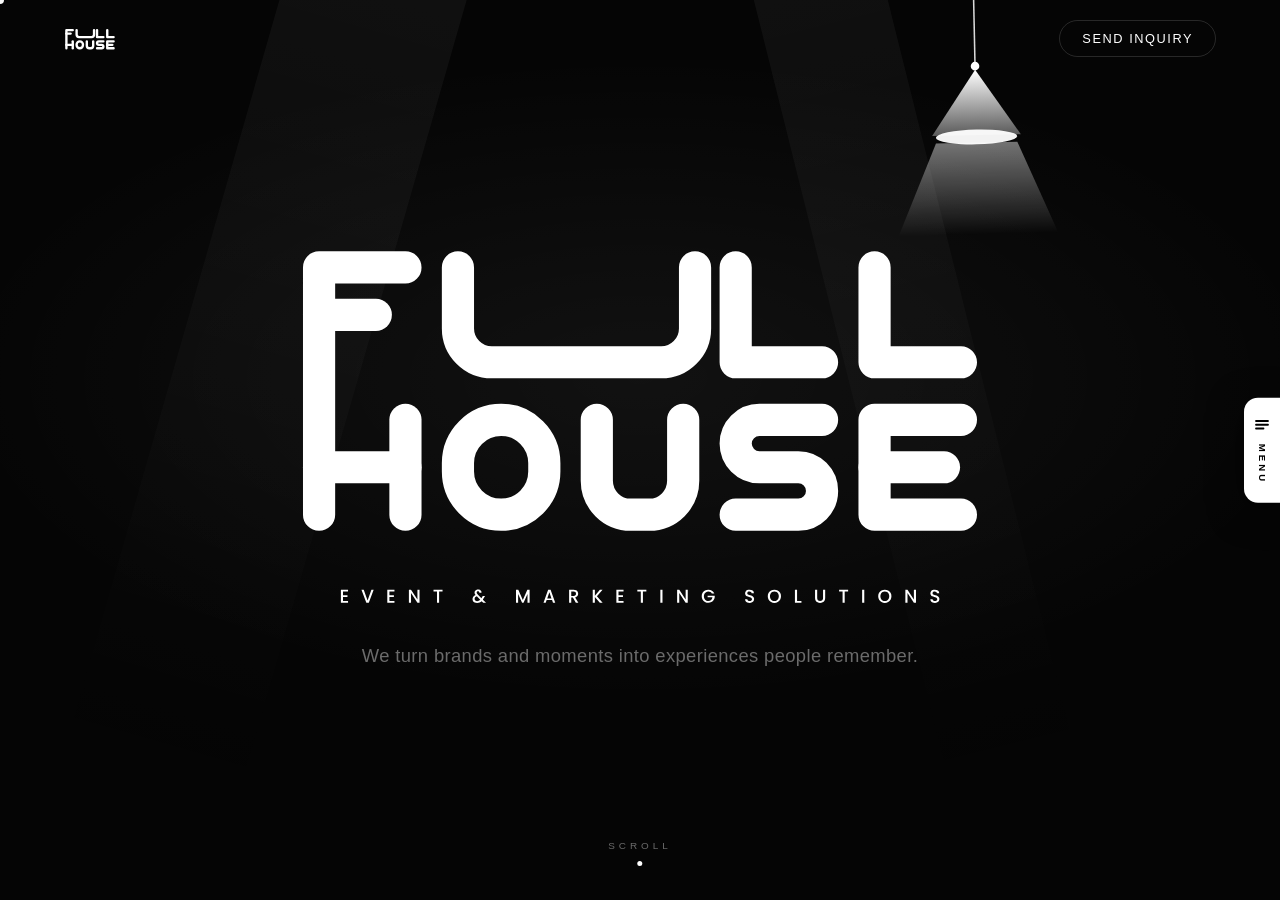
